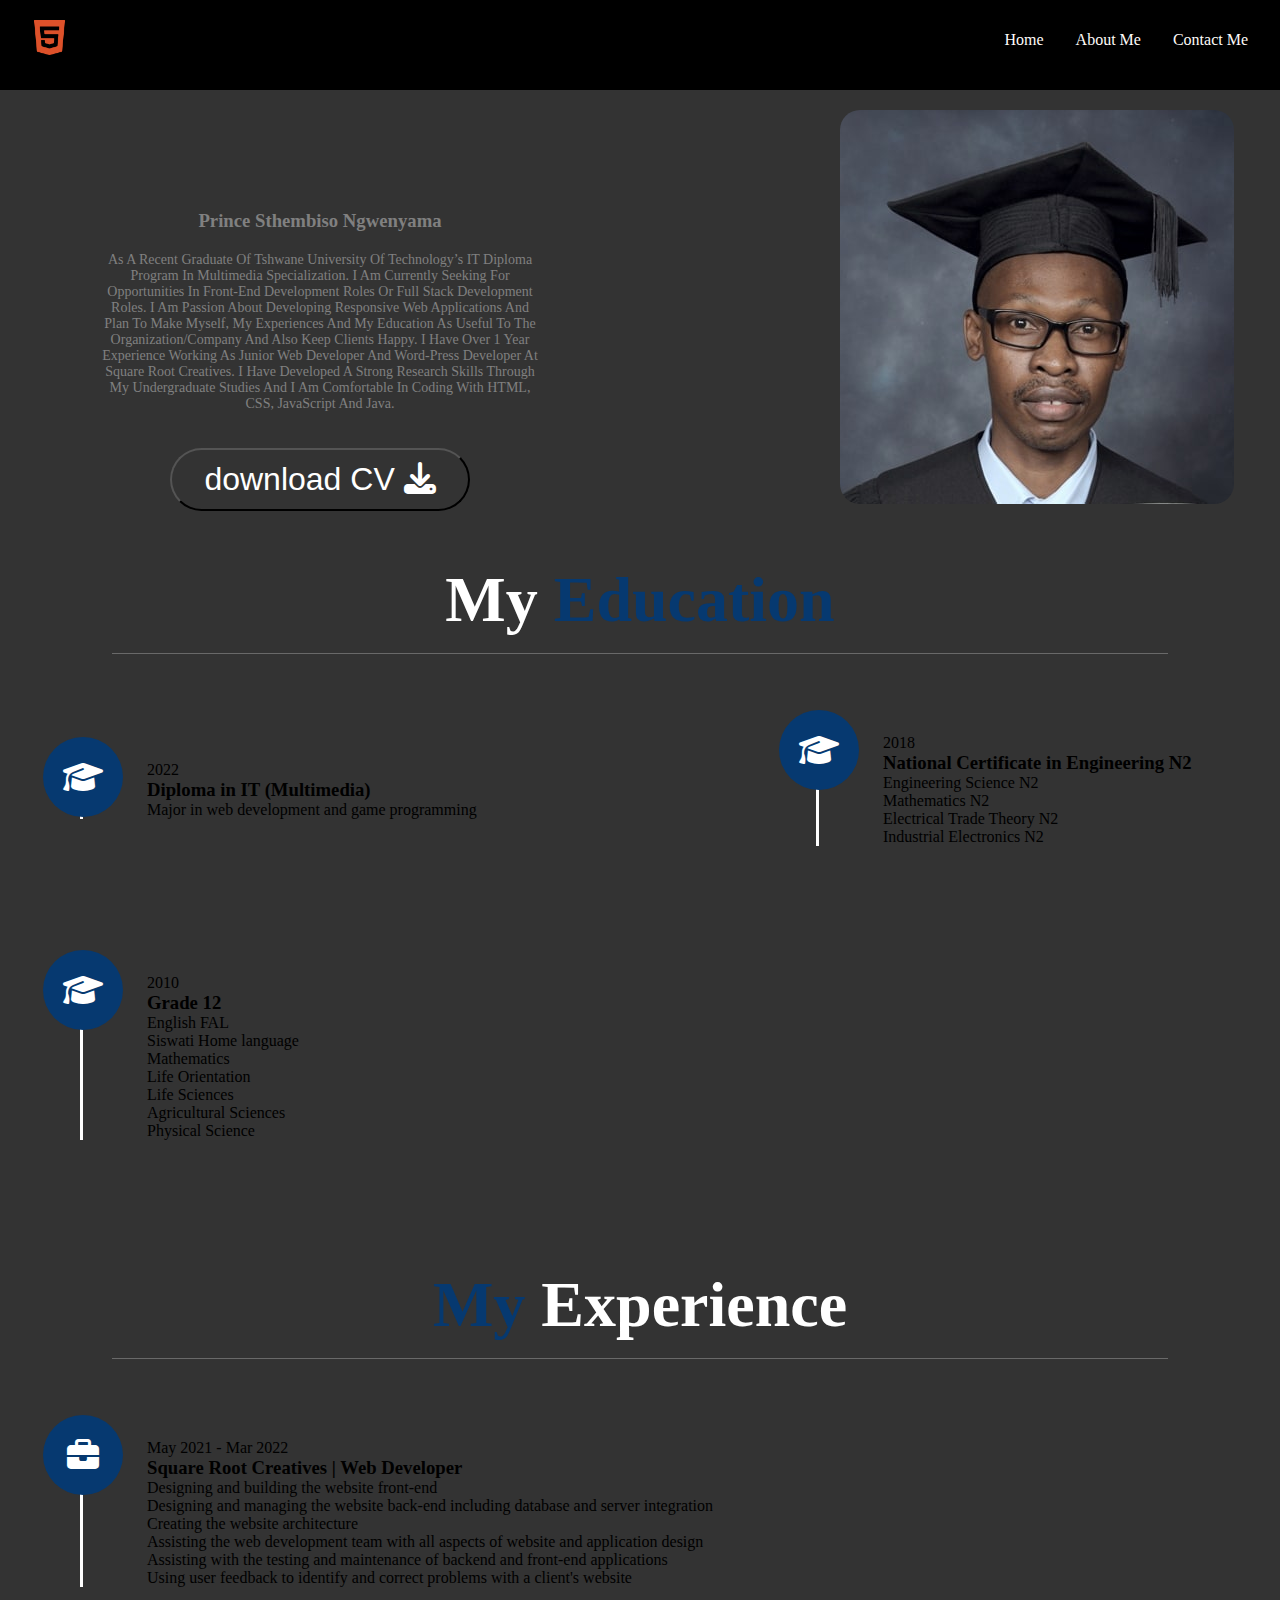
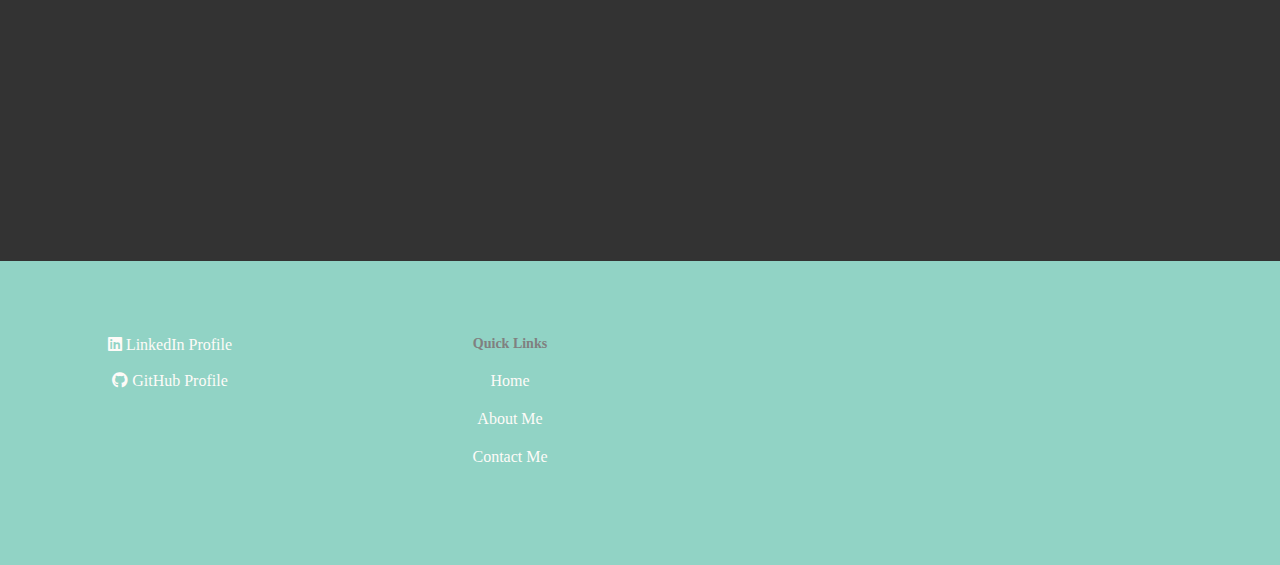
==== about-me.html @ dfa85d0b "first commit" ====
<!DOCTYPE html>
<html lang="en">
<head>
    <meta charset="UTF-8">
    <meta http-equiv="X-UA-Compatible" content="IE=edge">
    <meta name="viewport" content="width=device-width, initial-scale=1.0">
    <title>Prince | Portfolio Website</title>

    <!--fontawesome style-->
    <link rel="stylesheet" href="assets/fontawesome-free-6.3.0-web/css/all.css">

   <style>
        @import url("https://fonts.googleapis.com/css2?family=Poppins:wght@100;200;300;400;500;600;700;800&display=swap");
        :root {
            --yellow: #063970;
        }

        *{
            padding: 0;
            margin: 0;
            box-sizing: border-box;
        }

        *{
            padding: 0;
            margin: 0;
            box-sizing: border-box;
        }

        header{
            background-color: black;
            background-size: cover;
            background-position: center center;
            width: 100%;
            height: 10vh;
            position: relative;
            padding: 0 2rem;
        }
        li{
            list-style: none;
        }
        a{
            text-decoration: none;
            color: rgb(254, 251, 248);
        }
        .navbar{
            padding-top: 20px;
            display: flex;
            align-items: center;
            justify-content: space-between;
        }
        .navbar .logo img{
            width: 35px;
            height: 35px;
        }
        .navbar .links{
            display: flex;
            gap: 2rem;
            float: right;
        }
        .navbar .links li a{
            color: rgb(254, 251, 248);
        }
        .navbar .links li a:hover{
            color: rgb(148, 84, 20);
        }

        .container-3{
        background-color: #333;
        padding-top: 20px;
        padding-bottom: 20px;
        display: grid;
        grid-template-columns: 1fr 1fr;
        }
        .bio{
            text-align: center;
            justify-content: center;
        }
        .bio h3{
            color: gray;
            padding-bottom: 20px;
            padding-top: 100px;
        }
        .bio p{
            color: gray;
            font-size: 14px;
            padding: 0 100px;
            padding-bottom: 20px;
        }
        .btn {
            padding: 0.7rem 2rem;
            background: #333;
            color: #fff;
            cursor: pointer;
            margin-top: 1rem;
            font-size: 2rem;
            border-radius: 5rem;
        }
        .btn:hover{
        background: #fff;
        color: #333;
        }
        .image-2 img{
            border-radius: 20px;
            margin-left: 200px;
        }


        .education {
            min-height: 70vh;
            padding: 1rem;
            background-color: #333;
        }
        .heading {
            text-align: center;
            margin: 0 6rem;
            font-size: 4rem;
            padding: 1rem;
            border-bottom: .1rem solid #fff4;
            color: #fff;
        }
        .heading span {
            color: var(--yellow);
        }
        .education .box-container {
            display: flex;
            align-items: center;
            justify-content: space-between;
            flex-wrap: wrap;
            padding: 1rem 0;
            padding-left: 3rem;
        }
        .education .box-container .box {
            width: 27rem;
            margin: 4rem 1rem;
            padding-left: 4rem;
            border-left: .2rem solid #fff;
            position: relative;
        }
        .education .box-container .box i {
            position: absolute;
            top: -1.5rem;
            left: -2.5rem;
            height: 5rem;
            width: 5rem;
            border-radius: 50%;
            line-height: 5rem;
            text-align: center;
            font-size: 2rem;
            color: #fff;
            background: var(--yellow);
        }
        .experience {
            min-height: 70vh;
            padding: 1rem;
            background-color: #333;
        }
        .heading {
            text-align: center;
            margin: 0 6rem;
            font-size: 4rem;
            padding: 1rem;
            border-bottom: .1rem solid #fff4;
            color: #fff;
        }
        .experience .box-container {
            display: flex;
            align-items: center;
            justify-content: space-between;
            flex-wrap: wrap;
            padding: 1rem 0;
            padding-left: 3rem;
        }
        .experience .box-container .box {
            width: 70rem;
            margin: 4rem 1rem;
            padding-left: 4rem;
            border-left: .2rem solid #fff;
            position: relative;
        }
        .experience .box-container .box i {
            position: absolute;
            top: -1.5rem;
            left: -2.5rem;
            height: 5rem;
            width: 5rem;
            border-radius: 50%;
            line-height: 5rem;
            text-align: center;
            font-size: 2rem;
            color: #fff;
            background: var(--yellow);
        }

        footer{
        background-color: rgb(145, 211, 197);
        margin-top: -5px;

        }
        footer .footer-details{
        text-align: center;
        background-color: rgb(145, 211, 197);
        padding-top: 75px;
        padding-bottom: 25px;
        color: rgb(102, 173, 157);
        display: grid;
        grid-template-columns: 1fr 1fr 1fr;
        }

        .address{
        text-align: center;
        }
        .quicklinks{
        text-align: center;
        gap: 20px;
        }
        .quicklinks h3{
        color: gray;
        font-size: 14px;
        padding-bottom: 10px;
        }
        .quicklinks li {
        list-style: none;
        padding: 10px 0;
        }
        .quicklinks li a{
        gap: 50px;
        }
        .footer-map iframe{
        height: 200px;
        }




   </style>

</head>

<body>
    <header class="navigationBar">
        <div class="navbar">
            <div class="logo"><a href="./index.html"><img src="./assets/img/html5.png" alt=""></a></div>
            <ul class="links">
                <li><a href="./index.html">Home</a></li>
                <li><a href="./about-me.html">About Me</a></li>
                <li><a href="./contact-me.html">Contact Me</a></li>
            </ul>
        </div>
    </header> 

    <div class="container-3">

        <div class="bio">
            <h3>Prince Sthembiso Ngwenyama</h3>
            <p>
                As A Recent Graduate Of Tshwane University Of Technology’s IT Diploma Program In Multimedia Specialization. 
                I Am Currently Seeking For Opportunities In Front-End Development Roles Or Full Stack Development Roles. 
                I Am Passion About Developing Responsive Web Applications And Plan To Make Myself, My Experiences And
                 My Education As Useful To The Organization/Company And Also Keep Clients Happy. I Have Over 1 Year 
                 Experience Working As Junior Web Developer And Word-Press Developer At Square Root Creatives. 
                 I Have Developed A Strong Research Skills Through My Undergraduate Studies And I Am Comfortable 
                 In Coding With HTML, CSS, JavaScript And Java.
            </p>
            <a href="./assets/cv/Prince CV.doc"><button class="btn"> download CV <i class="fas fa-download"></i> </button></a>
        </div>  
        <div class="image-2">
            <img src="./assets/img/IMG_20221118_005617_560.jpg" alt="">
        </div>  

    </div>
    
    <section class="education" id="education">

        <h1 class="heading"> My <span>Education</span> </h1>
        
        <div class="box-container">
        
            <div class="box">
                <i class="fas fa-graduation-cap"></i>
                <span>2022</span>
                <h3>Diploma in IT (Multimedia)</h3>
                <p>
                    Major in web development and game programming
                </p>
            </div>
        
            <div class="box">
                <i class="fas fa-graduation-cap"></i>
                <span>2018</span>
                <h3>National Certificate in Engineering N2</h3>
                <p> Engineering Science N2<br>
                    Mathematics N2<br>
                    Electrical Trade Theory N2<br>
                    Industrial Electronics N2
                </p>
            </div>
        
            <div class="box">
                <i class="fas fa-graduation-cap"></i>
                <span>2010</span>
                <h3>Grade 12</h3>
                <p> English FAL<br>
                    Siswati Home language<br>
                    Mathematics<br>
                    Life Orientation<br>
                    Life Sciences<br>
                    Agricultural Sciences<br>
                    Physical Science
                </p>
            </div>
        
        </div>
    
    </section>

    <section class="experience" id="experience">

        <h1 class="heading">  <span>My</span> Experience </h1>
        
        <div class="box-container">
        
            <div class="box">
                <i class="fas fa-briefcase"></i>
                <span>May 2021 - Mar 2022 </span>
                <h3>Square Root Creatives | <span>Web Developer</span></h3>
               <p>  Designing and building the website front-end<br>
                    Designing and managing the website back-end including database and server integration<br>
                    Creating the website architecture<br>
                    Assisting the web development team with all aspects of website and application design<br>
                    Assisting with the testing and maintenance of backend and front-end applications<br>
                    Using user feedback to identify and correct problems with a client's website<br>
               </p> 

            </div>
        
        </div>
    
    </section>


    <footer>
        <div class="footer-details">
            <div class="address">
                <a href="https://www.linkedin.com/in/prince-sthembiso-ngwenyama/"><i class="fa-brands fa-linkedin"></i>   LinkedIn Profile</a></br></br>
                <a href="https://github.com/psngwenyama"><i class="fa-brands fa-github"></i>   GitHub Profile</a>
            </div>
            <div class="quicklinks">
                <h3>Quick Links</h3>
                <li><a href="./index.html">Home</a></li>
                <li><a href="./about-me.html">About Me</a></li>
                <li><a href="./contact-me.html">Contact Me</a></li>
            </div>
            <div class="footer-map">
                <iframe src="https://www.google.com/maps/embed?pb=!1m18!1m12!1m3!1d14374.718478070803!2d28.327429367716036!3d-25.748106451838826!2m3!1f0!2f0!3f0!3m2!1i1024!2i768!4f13.1!3m3!1m2!1s0x1e955e52c11f695b%3A0xe7b77d0459ef2fa0!2s456%20Bush%20Rd%2C%20Willow%20Park%20Manor%2C%20Pretoria%2C%200184!5e0!3m2!1sen!2sza!4v1676385643539!5m2!1sen!2sza" width="600" height="450" style="border:0;" allowfullscreen="" loading="lazy" referrerpolicy="no-referrer-when-downgrade">
                </iframe>
            </div>
        </div>
    </footer>
    
</body>


</html>
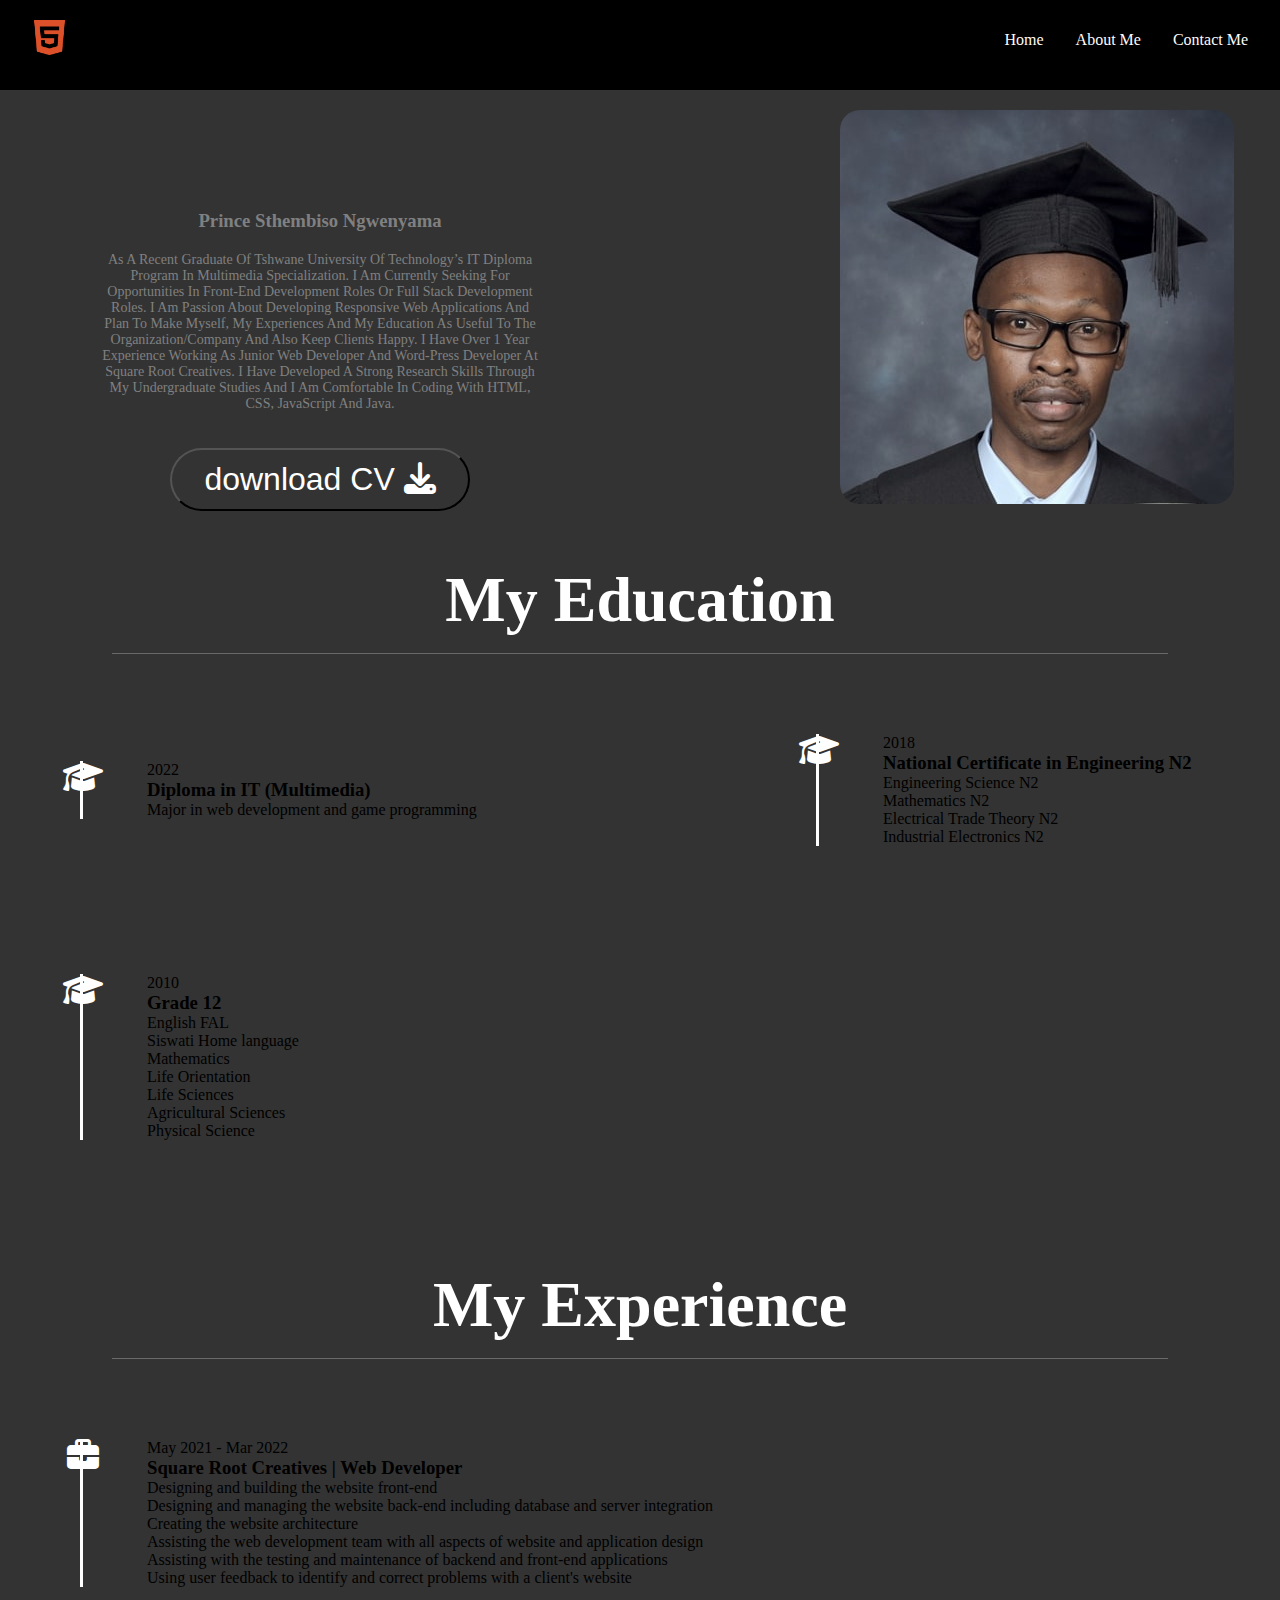
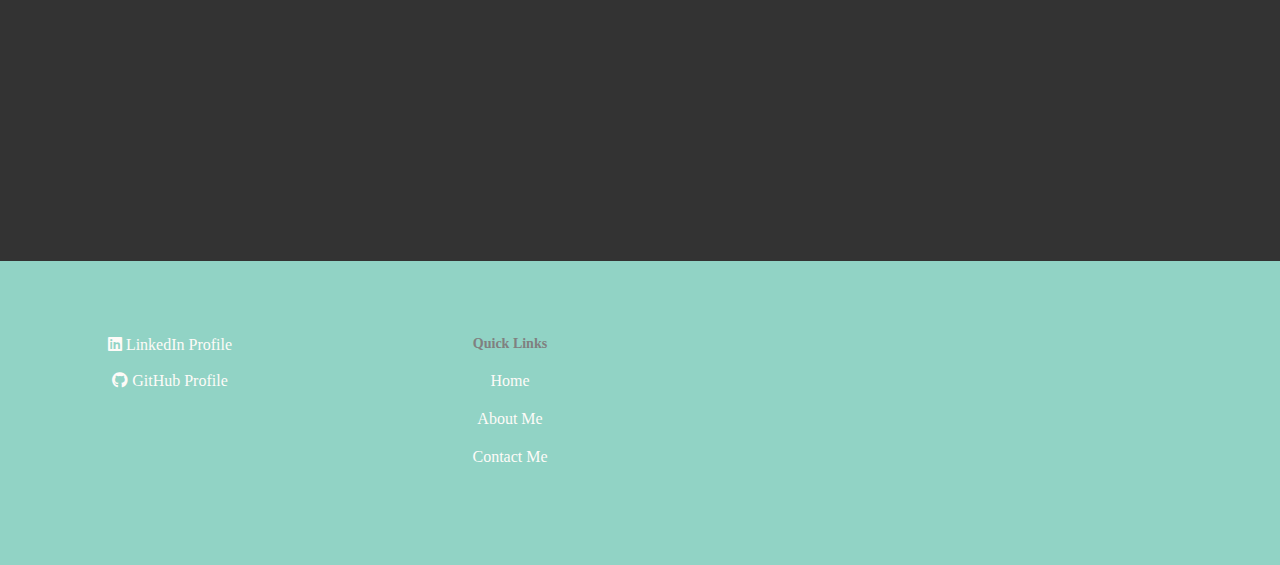
==== commit f0e84760: "second commit" ====
--- a/about-me.html
+++ b/about-me.html
@@ -9,231 +9,7 @@
     <!--fontawesome style-->
     <link rel="stylesheet" href="assets/fontawesome-free-6.3.0-web/css/all.css">
 
-   <style>
-        @import url("https://fonts.googleapis.com/css2?family=Poppins:wght@100;200;300;400;500;600;700;800&display=swap");
-        :root {
-            --yellow: #063970;
-        }
-
-        *{
-            padding: 0;
-            margin: 0;
-            box-sizing: border-box;
-        }
-
-        *{
-            padding: 0;
-            margin: 0;
-            box-sizing: border-box;
-        }
-
-        header{
-            background-color: black;
-            background-size: cover;
-            background-position: center center;
-            width: 100%;
-            height: 10vh;
-            position: relative;
-            padding: 0 2rem;
-        }
-        li{
-            list-style: none;
-        }
-        a{
-            text-decoration: none;
-            color: rgb(254, 251, 248);
-        }
-        .navbar{
-            padding-top: 20px;
-            display: flex;
-            align-items: center;
-            justify-content: space-between;
-        }
-        .navbar .logo img{
-            width: 35px;
-            height: 35px;
-        }
-        .navbar .links{
-            display: flex;
-            gap: 2rem;
-            float: right;
-        }
-        .navbar .links li a{
-            color: rgb(254, 251, 248);
-        }
-        .navbar .links li a:hover{
-            color: rgb(148, 84, 20);
-        }
-
-        .container-3{
-        background-color: #333;
-        padding-top: 20px;
-        padding-bottom: 20px;
-        display: grid;
-        grid-template-columns: 1fr 1fr;
-        }
-        .bio{
-            text-align: center;
-            justify-content: center;
-        }
-        .bio h3{
-            color: gray;
-            padding-bottom: 20px;
-            padding-top: 100px;
-        }
-        .bio p{
-            color: gray;
-            font-size: 14px;
-            padding: 0 100px;
-            padding-bottom: 20px;
-        }
-        .btn {
-            padding: 0.7rem 2rem;
-            background: #333;
-            color: #fff;
-            cursor: pointer;
-            margin-top: 1rem;
-            font-size: 2rem;
-            border-radius: 5rem;
-        }
-        .btn:hover{
-        background: #fff;
-        color: #333;
-        }
-        .image-2 img{
-            border-radius: 20px;
-            margin-left: 200px;
-        }
-
-
-        .education {
-            min-height: 70vh;
-            padding: 1rem;
-            background-color: #333;
-        }
-        .heading {
-            text-align: center;
-            margin: 0 6rem;
-            font-size: 4rem;
-            padding: 1rem;
-            border-bottom: .1rem solid #fff4;
-            color: #fff;
-        }
-        .heading span {
-            color: var(--yellow);
-        }
-        .education .box-container {
-            display: flex;
-            align-items: center;
-            justify-content: space-between;
-            flex-wrap: wrap;
-            padding: 1rem 0;
-            padding-left: 3rem;
-        }
-        .education .box-container .box {
-            width: 27rem;
-            margin: 4rem 1rem;
-            padding-left: 4rem;
-            border-left: .2rem solid #fff;
-            position: relative;
-        }
-        .education .box-container .box i {
-            position: absolute;
-            top: -1.5rem;
-            left: -2.5rem;
-            height: 5rem;
-            width: 5rem;
-            border-radius: 50%;
-            line-height: 5rem;
-            text-align: center;
-            font-size: 2rem;
-            color: #fff;
-            background: var(--yellow);
-        }
-        .experience {
-            min-height: 70vh;
-            padding: 1rem;
-            background-color: #333;
-        }
-        .heading {
-            text-align: center;
-            margin: 0 6rem;
-            font-size: 4rem;
-            padding: 1rem;
-            border-bottom: .1rem solid #fff4;
-            color: #fff;
-        }
-        .experience .box-container {
-            display: flex;
-            align-items: center;
-            justify-content: space-between;
-            flex-wrap: wrap;
-            padding: 1rem 0;
-            padding-left: 3rem;
-        }
-        .experience .box-container .box {
-            width: 70rem;
-            margin: 4rem 1rem;
-            padding-left: 4rem;
-            border-left: .2rem solid #fff;
-            position: relative;
-        }
-        .experience .box-container .box i {
-            position: absolute;
-            top: -1.5rem;
-            left: -2.5rem;
-            height: 5rem;
-            width: 5rem;
-            border-radius: 50%;
-            line-height: 5rem;
-            text-align: center;
-            font-size: 2rem;
-            color: #fff;
-            background: var(--yellow);
-        }
-
-        footer{
-        background-color: rgb(145, 211, 197);
-        margin-top: -5px;
-
-        }
-        footer .footer-details{
-        text-align: center;
-        background-color: rgb(145, 211, 197);
-        padding-top: 75px;
-        padding-bottom: 25px;
-        color: rgb(102, 173, 157);
-        display: grid;
-        grid-template-columns: 1fr 1fr 1fr;
-        }
-
-        .address{
-        text-align: center;
-        }
-        .quicklinks{
-        text-align: center;
-        gap: 20px;
-        }
-        .quicklinks h3{
-        color: gray;
-        font-size: 14px;
-        padding-bottom: 10px;
-        }
-        .quicklinks li {
-        list-style: none;
-        padding: 10px 0;
-        }
-        .quicklinks li a{
-        gap: 50px;
-        }
-        .footer-map iframe{
-        height: 200px;
-        }
-
-
-
-
-   </style>
+    <link rel="stylesheet" href="style.css">
 
 </head>
 
--- a/style.css
+++ b/style.css
@@ -0,0 +1,478 @@
+@import url("https://fonts.googleapis.com/css2?family=Poppins:wght@100;200;300;400;500;600;700;800&display=swap");
+:root {
+    --blue: #063970;
+}
+
+*{
+    padding: 0;
+    margin: 0;
+    box-sizing: border-box;
+}
+
+*{
+    padding: 0;
+    margin: 0;
+    box-sizing: border-box;
+}
+
+header{
+    background-color: black;
+    background-size: cover;
+    background-position: center center;
+    width: 100%;
+    height: 10vh;
+    position: relative;
+    padding: 0 2rem;
+}
+li{
+    list-style: none;
+}
+a{
+    text-decoration: none;
+    color: rgb(254, 251, 248);
+}
+.navbar{
+    padding-top: 20px;
+    display: flex;
+    align-items: center;
+    justify-content: space-between;
+}
+.navbar .logo img{
+    width: 35px;
+    height: 35px;
+}
+.navbar .links{
+    display: flex;
+    gap: 2rem;
+    float: right;
+}
+.navbar .links li a{
+    color: rgb(254, 251, 248);
+}
+.navbar .links li a:hover{
+    color: rgb(148, 84, 20);
+}
+.navbar .toggle_btn{
+    color: rgb(254, 251, 248);
+    font-size: 1.5rem;
+    cursor: pointer;
+    display: none;
+}
+
+.dropdown_menu{
+    position: absolute;
+    right: 2rem;
+    top: 80px;
+    height: 0;
+    width: 300px;
+    background: rgb(254, 251, 248);
+    backdrop-filter: blur(15px);
+    overflow: hidden;
+}
+
+.dropdown_menu.open{
+    height: 350px;
+}
+.dropdown_menu li{
+    padding: 0.7rem;
+    display: flex;
+    align-items: center;
+    justify-content: center;
+}
+.dropdown_menu li a{
+    color: rgb(122, 120, 130);
+}
+.dropdown_menu li a:hover{
+  color:  black;
+}
+.image-1 img{
+    width: 100%;
+    height: 100vh;
+}
+.container-2{
+    background-color: #333;
+    margin-top: 100px;
+    padding-top: 20px;
+    padding-bottom: 20px;
+    display: grid;
+    grid-template-columns: 1fr 1fr;
+}
+.container-3{
+  background-color: #333;
+  padding-top: 20px;
+  padding-bottom: 20px;
+  display: grid;
+  grid-template-columns: 1fr 1fr;
+}
+.bio{
+    text-align: center;
+    justify-content: center;
+}
+.bio h3{
+    color: gray;
+    padding-bottom: 20px;
+    padding-top: 100px;
+}
+.bio p{
+    color: gray;
+    font-size: 14px;
+    padding: 0 100px;
+    padding-bottom: 20px;
+}
+.btn {
+    padding: 0.7rem 2rem;
+    background: #333;
+    color: #fff;
+    cursor: pointer;
+    margin-top: 1rem;
+    font-size: 2rem;
+    border-radius: 5rem;
+}
+.btn:hover{
+  background: #fff;
+  color: #333;
+}
+.image-2 img{
+    border-radius: 20px;
+    margin-left: 200px;
+}
+
+
+.education {
+    min-height: 70vh;
+    padding: 1rem;
+    background-color: #333;
+}
+.heading {
+    text-align: center;
+    margin: 0 6rem;
+    font-size: 4rem;
+    padding: 1rem;
+    border-bottom: .1rem solid #fff4;
+    color: #fff;
+}
+.heading span {
+    color: var(--yellow);
+}
+.education .box-container {
+    display: flex;
+    align-items: center;
+    justify-content: space-between;
+    flex-wrap: wrap;
+    padding: 1rem 0;
+    padding-left: 3rem;
+}
+.education .box-container .box {
+    width: 27rem;
+    margin: 4rem 1rem;
+    padding-left: 4rem;
+    border-left: .2rem solid #fff;
+    position: relative;
+}
+.education .box-container .box i {
+    position: absolute;
+    top: -1.5rem;
+    left: -2.5rem;
+    height: 5rem;
+    width: 5rem;
+    border-radius: 50%;
+    line-height: 5rem;
+    text-align: center;
+    font-size: 2rem;
+    color: #fff;
+    background: var(--yellow);
+}
+.experience {
+    min-height: 70vh;
+    padding: 1rem;
+    background-color: #333;
+}
+.heading {
+    text-align: center;
+    margin: 0 6rem;
+    font-size: 4rem;
+    padding: 1rem;
+    border-bottom: .1rem solid #fff4;
+    color: #fff;
+}
+.experience .box-container {
+    display: flex;
+    align-items: center;
+    justify-content: space-between;
+    flex-wrap: wrap;
+    padding: 1rem 0;
+    padding-left: 3rem;
+}
+.experience .box-container .box {
+    width: 70rem;
+    margin: 4rem 1rem;
+    padding-left: 4rem;
+    border-left: .2rem solid #fff;
+    position: relative;
+}
+.experience .box-container .box i {
+    position: absolute;
+    top: -1.5rem;
+    left: -2.5rem;
+    height: 5rem;
+    width: 5rem;
+    border-radius: 50%;
+    line-height: 5rem;
+    text-align: center;
+    font-size: 2rem;
+    color: #fff;
+    background: var(--yellow);
+}
+
+/*Contact*/
+
+.main-contact-me{
+  display: grid;
+  grid-template-columns: 1fr 1fr;
+  align-items: center;
+  justify-content: center;
+}
+.contact-details{
+  text-align: center;
+}
+.information{
+  padding: 20px 0;
+}
+.icon{
+  width: 28px;
+  margin-right: 0.7rem;
+}
+.social-media {
+  padding: 2rem 0 0 0;
+}
+
+.social-media p {
+  color: #333;
+}
+.social-icons {
+  display: flex;
+  margin-top: 0.5rem;
+  margin-left: 315px;
+}
+
+.social-icons a {
+  width: 35px;
+  height: 35px;
+  border-radius: 5px;
+  background: linear-gradient(45deg, #1abc9c, #149279);
+  color: #fff;
+  text-align: center;
+  line-height: 35px;
+  margin-right: 0.5rem;
+  transition: 0.3s;
+}
+
+.social-icons a:hover {
+  transform: scale(1.05);
+}
+.main-contact-form{
+  padding-top: 50px;
+  padding-bottom: 20px;
+  margin-left: 200px;
+  width: 50%;
+  text-align: center;
+}
+.main-contact-form h3{
+  padding-bottom: 20px;
+}
+input[type=text],select, textarea {
+  width: 100%;
+  padding: 12px;
+  border: 1px solid #ccc;
+  margin-top: 6px;
+  margin-bottom: 16px;
+  resize: vertical;
+}
+input[type=email]{
+  width: 100%;
+  padding: 12px;
+  border: 1px solid #ccc;
+  margin-top: 6px;
+  margin-bottom: 16px;
+  resize: vertical;
+}
+input[type=submit] {
+  background-color: #04AA6D;
+  color: white;
+  padding: 12px 20px;
+  border: none;
+  cursor: pointer;
+  border-radius: 10px;
+}
+
+input[type=submit]:hover {
+  background-color: #45a049;
+}
+
+
+
+
+
+/*Footer*/
+footer{
+    background-color: rgb(145, 211, 197);
+    margin-top: -5px;
+   
+}
+footer .footer-details{
+    text-align: center;
+    background-color: rgb(145, 211, 197);
+    padding-top: 75px;
+    padding-bottom: 25px;
+    color: rgb(102, 173, 157);
+    display: grid;
+    grid-template-columns: 1fr 1fr 1fr;
+}
+
+.address{
+    text-align: center;
+}
+.quicklinks{
+    text-align: center;
+    gap: 20px;
+}
+.quicklinks h3{
+    color: gray;
+    font-size: 14px;
+    padding-bottom: 10px;
+}
+.quicklinks li {
+  list-style: none;
+  padding: 10px 0;
+}
+.quicklinks li a{
+    gap: 50px;
+}
+.footer-map iframe{
+    height: 200px;
+}
+
+/* Start Media Query */
+@media (max-width:992px) {
+    
+    .navbar .links{
+        display: none;
+    }
+
+    .navbar .toggle_btn{
+        padding: 20px 50px;
+        display: block;
+        color: #fff; 
+    }
+    .dropdown_menu{
+        display: block;
+    }
+    .image-2 img {
+        border-radius: 20px;
+        margin-left: 40px;
+    }
+    .bio h3 {
+        color: gray;
+        padding-bottom: 20px;
+        padding-top: 7px;
+    }
+    .bio p {
+        color: gray;
+        font-size: 14px;
+        padding: 0 10px;
+    }
+    .footer-map iframe {
+        height: 200px;
+        width: 300px;
+    }
+    .main-contact-form {
+      padding-top: 50px;
+      padding-bottom: 20px;
+      margin-left: 54px;
+      width: 100%;
+      text-align: center;
+  }
+  .social-icons {
+    display: flex;
+    margin-top: 0.5rem;
+    margin-left: 100px;
+}
+}
+@media (max-width:576px) {
+    .dropdown_menu{
+        left: 1rem;
+    }
+    .container-2 {
+        margin-top: 100px;
+        margin-bottom: 50px;
+        display: grid;
+        grid-template-columns: 1fr;
+    }
+    .container-3 {
+      background-color: #333;
+      padding-top: 20px;
+      padding-bottom: 20px;
+      display: grid;
+      grid-template-columns: 1fr;
+  }
+    .bio h3 {
+        color: gray;
+        padding-bottom: 20px;
+        padding-top: 7px;
+        font-size: 16px;
+    }
+    .bio p {
+        color: gray;
+        font-size: 11px;
+        padding: 0 30px;
+    }
+    btn {
+        padding: 0.2rem 1rem;
+        background: #333;
+        color: #fff;
+        cursor: pointer;
+        margin-top: 1rem;
+        font-size: 1rem;
+        border-radius: 3rem;
+    }
+    .image-2 img {
+        margin-top: 30px;
+        text-align: center;
+        border-radius: 50px;
+        width: 350px;
+        height: 350px;
+    }
+    footer .footer-details {
+        text-align: center;
+        background-color: rgb(145, 211, 197);
+        padding-top: 75px;
+        padding-bottom: 25px;
+        color: rgb(102, 173, 157);
+        display: grid;
+        grid-template-columns: 1fr;
+    }
+    .quicklinks {
+        text-align: center;
+        margin-top: 10px;
+        margin-bottom: 10px;
+    }
+    .heading {
+        text-align: center;
+        margin: 0 6rem;
+        font-size: 1.2rem;
+        padding: 1rem;
+        border-bottom: .1rem solid #fff4;
+        color: #fff;
+    }
+    .main-contact-me {
+        padding-bottom: 30px;
+        display: grid;
+        grid-template-columns: 1fr;
+        gap: 10px;
+        padding-top: 30px;
+        background-image: url("/assets/img/creative-wallpaper-with-white-shapes.jpg");
+    }
+    .main-contact-me .main-contact-form {
+        margin-left: 5px;
+    }
+}
